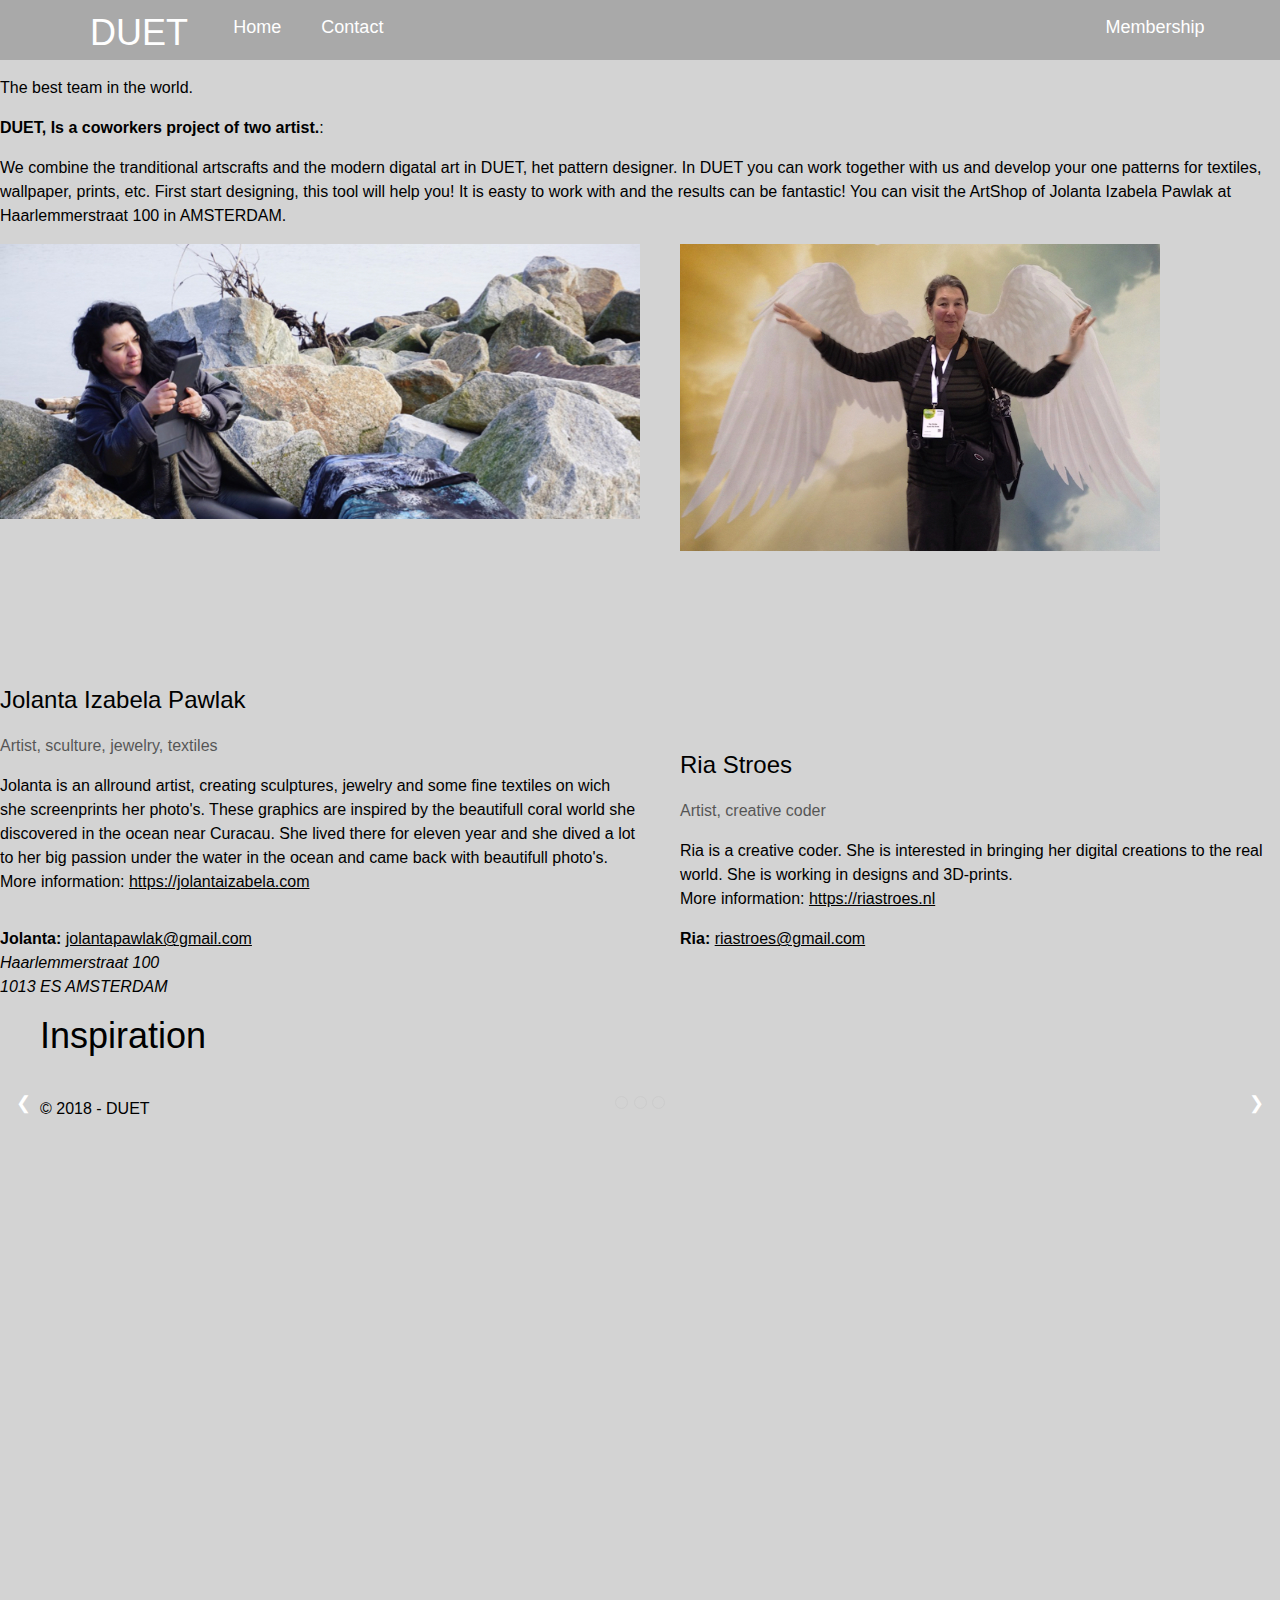
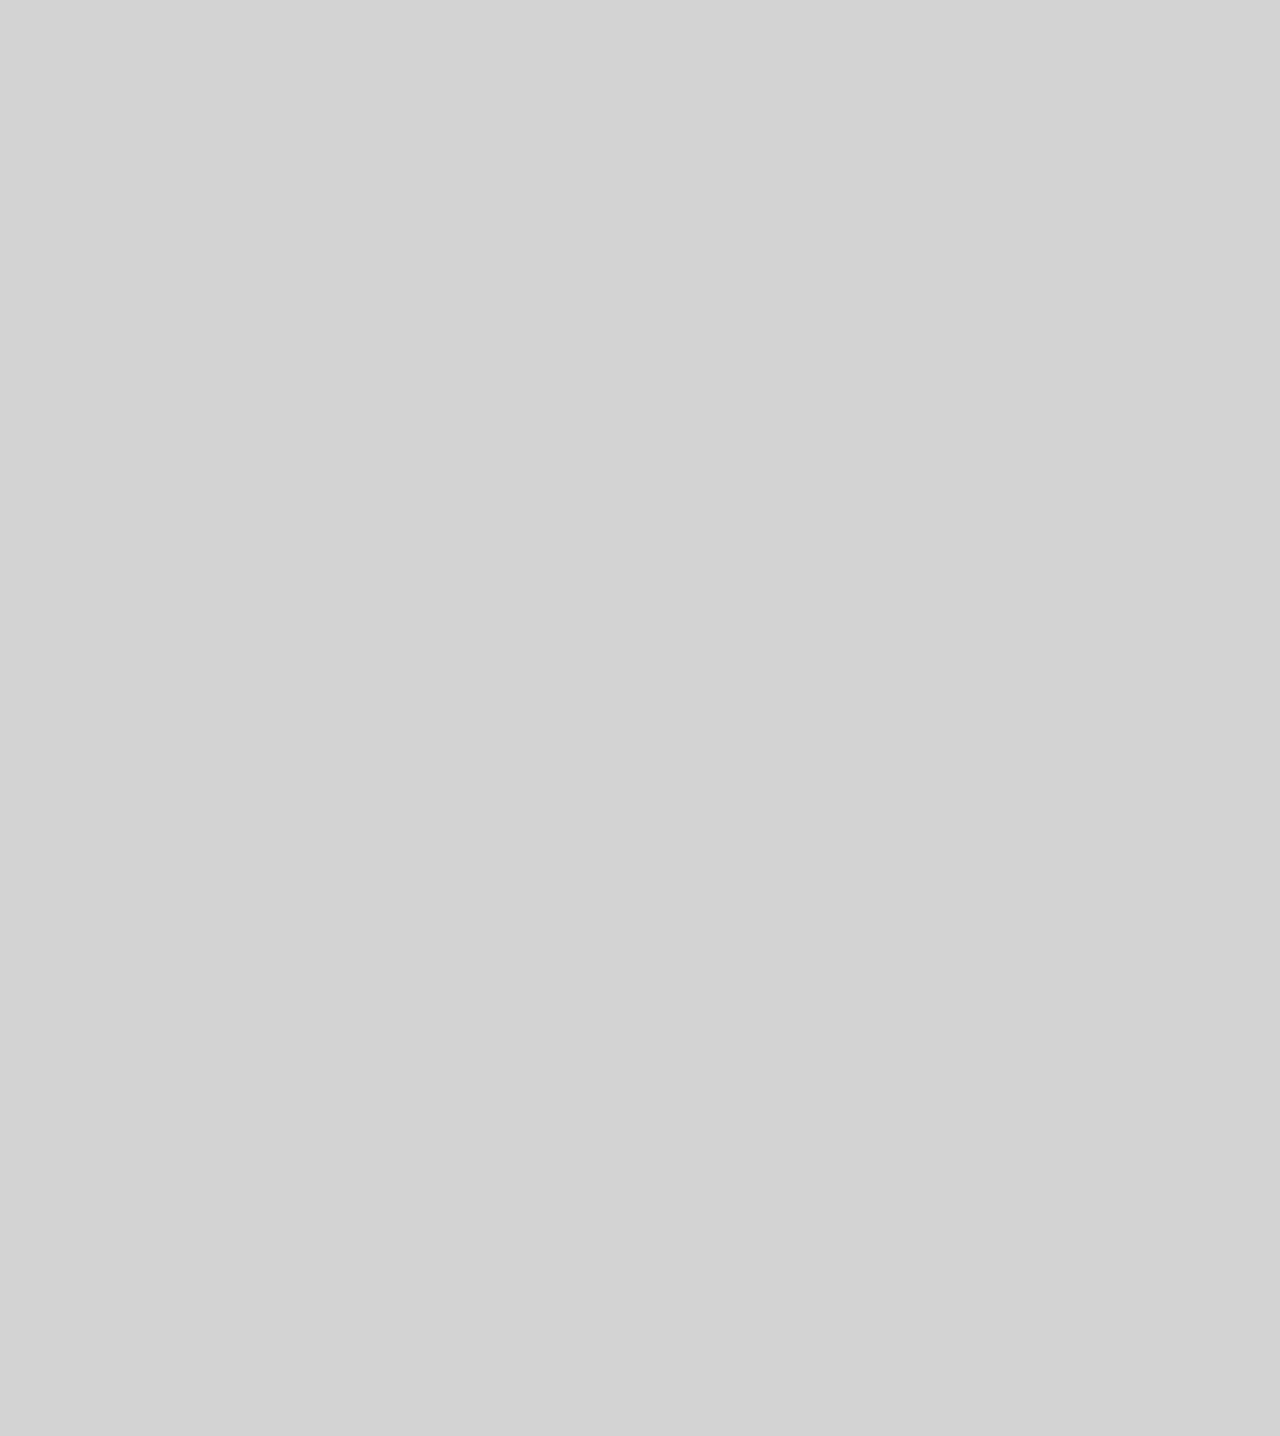
==== wwwroot/admin.html @ d8a4a4a1 "initial" ====
﻿<!DOCTYPE html>
<html>
<head>
    <title>DUET Admin</title>
    <meta charset="utf-8">
    <meta name="viewport" content="width=device-width, initial-scale=1">
    <link rel="stylesheet" href="css/w3.css" />
    <link rel="stylesheet" href="css/site.css" />
   
    <link href="https://fonts.googleapis.com/icon?family=Material+Icons" rel="stylesheet">
    <script src="js/app.js"></script>
    <script src="js/site.js"></script>
    <script src="js/proces.js"></script>
    <script src="js/myorders.js"></script>
    <script src="js/mydesigns.js"></script>
    <script src="js/admin.js"></script>
    <script src="js/show.js"></script>
    <script src="js/test.js"></script>

</head>
<body>
    <!-- menu -->
    <div class="w3-top menu">
       
            <div class="logo"><a href="admin.html?admin"><img src="images/logo.png" alt="logo" width="50" height="50" /><span class="title">DUET</span></a></div>
            <div class="menuitem"><a href="index.html">Home</a></div>
            <div class="menuitem"><a href="design.html">Designer</a></div>
            <div class="menuitem"><a href="javascript:app.topic('divdesign')">Design</a></div>
            <div class="menuitem"><a href="javascript:app.topic('divadmin')">Admin</a></div>
            <div class="menuitem"><a href="javascript:app.topic('divmembers')">Members</a></div>
            <div class="menuitem"><a href="javascript:app.topic('divdesigns')">Designs</a></div>
            <div class="menuitem"><a href="javascript:app.topic('divorders')">Orders</a></div>
        
    </div>
    <!-- end menu -->

    <div id="root" class="container">
        <div id="private" class="topic" style="display:block">
            <div id="divuser"></div>
            <p>This is a private area.</p>
        </div>
        <div id="divadmin" class="topic" style="display:none">
            <h1>Administration</h1>

            <h3>Create Inspiration in Database</h3>
            <p>Use this function if you create a new database</p>
            <button class="button" onclick="app.proces.seedInspiration()">Inspirations</button><br />

            <h3>Inspiration image to database.</h3>
            <p>Add an image to the database. Add the img file to the directory 'images'</p>
            <label class="llabel">Title:</label><input class="button" type="text" id="inaddtitle" /><br />
            <label class="llabel">Src:</label><input class="button" type="text" id="inaddsrc" />
            <button class="button" onclick="app.proces.addInspiration()">Add</button><br />
            <div id="result1"></div>

            <h3>Delete Inspiration image to database.</h3>
            <p>Delete an image in the database.</p>
            <label class="llabel">Title:</label><input class="button" type="text" id="indeletetitle" />
            <button class="button" onclick="app.proces.deleteInspiration()">Delete</button><br />

            <h3>Settings</h3>
            <label class="llabel">Root:</label><input class="button" type="text" id="inroot" />
            <button class="button" onclick="sendAppSetting('inroot')">Set</button><br />

            <label class="llabel">Max Design Width (pixels):</label><input class="button" type="text" id="inmaxdesignwidth" />
            <button class="button" onclick="sendAppSetting('inmaxdesignwidth')">Set</button><br />

            <label class="llabel">Max Design Height (pixels):</label><input class="button" type="text" id="inmaxdesignwidth" />
            <button class="button" onclick="sendAppSetting('inmaxdesignheight')">Set</button><br />

            <label class="llabel">Design DPI:</label><input class="button" type="text" id="inDPI" />
            <button class="button" onclick="sendAppSetting('inDPI')">Set</button>
            <label class="rlabel" id="resultsize"></label><br />

            <label class="llabel">Procesdays:</label><input class="button" type="text" id="inprocesdays" />
            <button class="button" onclick="sendAppSetting('inprocesdays')">Set</button><br />



        </div>
        <div id="divadmindesign" class=topic style="display:none">
            
            <label>id:</label><input id="inid" value="" />
            <label>width:</label><input id="inwidth" value="" />
            <label>height:</label><input id="inheight" value="" />
            <button onclick="j_Admin_GetDesign()">Get Design</button><br />

            <img id="testimg" src="" alt="" />
        </div>
        <div id="divmembers" class=topic style="display:none">
            <h1>DUET Members</h1>
            <div id="members"></div>
        </div>
        <div id="divdesigns" class=topic style="display: none">
            <h1>DUET Designs</h1>
            <div id="alldesigns"></div>
        </div>
        <div id="divorders" class=topic style="display:none">
            <h1>DUET Orders</h1>
            <div id="allorders"></div>
        </div>
        <div id="errors"></div>
        <footer>
            <p>&copy; 2018 - DUET</p>
        </footer>

    </div>

    <div id="errors"></div>

    <script language="javascript">adminstart();</script>
</body>
</html>
---- wwwroot/css/site.css ----
body {
    
    margin:0px;
    width:100%;
    font-size:16px;
    background-color:lightgray;
}
* {
   box-sizing: border-box;
}


/******** menu ************/
.center{
    width:100%;
    align-self:stretch;
}

.logo {
    padding-left: 40px;
    float: left;
}
.title{

    font-size:36px;
    color:white;
}
.menu{
    display:block;
    background-color:darkgrey;
}
.menuitem {
    font-size:18px;
    float: left;
    height: 54px;
    padding-left: 20px;
    padding-right: 20px;
    padding-top: 14px;
    padding-bottom: 24px;
    color: white;
    background-color: darkgrey;
}
    .menuitem a {
        text-decoration: none;
    }
.logo a {
    text-decoration: none;
    }
.menuitemright {
    font-size: 18px;
    width: 700px;
    height: 54px;
    position: absolute;
    right: 0px;
    top: 0px;
}
    .menuitemright #divuser {
        width: 250px;
        height: 44px;
        padding-top:14px;
        padding-bottom:20px;
        background-color: darkgray;
        color: white;
        float:left;
    }
    .menuitemright #divdesignname {
        width: 200px;
        height: 44px;
        padding-top: 14px;
        padding-bottom: 20px;
        background-color: darkgray;
        color: white;
        float: left;
    }
    .menuitemright button {
        width: 250px;
        height: 54px;
        background-color: darkgray;
        color: white;
        float: right;
        border:0px;

    }
    .menuitemright div {
        width: 250px;
        right: 0px;
        top: 0px;
    }
    .menuitemright div a {
        width: 250px;
        color: black;
        padding: 14px;
    }

/******* REGISTER *********/
#divform{
    padding:40px;
    padding-top:70px;
}
    #divform .llabel {
        display: inline-block;
        margin-right: 20px;
        height: 40px;
        width: 180px;
        vertical-align: middle;
    }

    #divform .rlabel {
        display: inline-block;
        position: relative;
        margin-left: 20px;
        height: 24px;
        vertical-align: middle;
    }

    #divform input {
        height: 34px;
        width: 200px;
        padding-left: 10px;
    }

    #divform button {
        width: 400px;
        text-align: center;
        background-color: cornflowerblue;
        color: white;
        font-size: 36px;
        padding: 10px;
    }
 
/******** end register **********/

/******** index **********/


    #divlogin .llabel {
        display: inline-block;
        margin-right: 20px;
        height: 40px;
        width: 180px;
        vertical-align: middle;
    }
    #divlogin .rlabel {
        display: inline-block;
        position: relative;
        margin-left: 20px;
        height: 24px;
        vertical-align: middle;
    }
    #divlogin input {
        height: 34px;
        width: 200px;
        padding-left: 10px;
    }
    #divlogin button {
        width: 100%;
        text-align: center;
        background-color: cornflowerblue;
        color: white;
        font-size: 36px;
        padding: 10px;
    }
/******** end index **********/

/******* welcome *********/

#login {
    display:block;
    padding: 40px;
    padding-top: 60px;
    background-color: lightgray;
}
#divwelcome {
    padding: 40px;
}
#footer{
    padding-left:40px;
    padding-right:40px;
}
#divnews {
    padding:40px;
    padding-left:40px;
    padding-top: 0px;

}

    #divnews button {
        width: 100%;
        text-align: center;
        background-color: cornflowerblue;
        color: white;
        font-size: 32px;
        padding: 10px;
    }
/******** end welcome **********/
#errors{
    position:relative;
    background-color:lightgray;
    padding-left:60px;
    color:red;
}
/******* admin *********/
#divadmin {
    padding: 40px;
    padding-top: 100px;
}

    #divadmin button {
        width: 300px;
        text-align: center;
        background-color: cornflowerblue;
        color: white;
        font-size: 18px;
        padding: 5px;
    }
    #divadmin .llabel{
        width:200px;
    }
/******* admin design *********/
#divadmindesign {
    position: relative;
    padding: 40px;
    padding-top:100px;

}
    #divadmindesign label {
        display: inline-block;
        position: relative;
        width: 120px;
        margin-left: 40px;
    }

    #divadmindesign input {
        position: relative;
        width: 120px;
    }
    #divadmindesign button {
        margin-left: 40px;
        width: 120px;
    }

/******* members *********/
#tabmembers td {
    padding: 10px;
}
#tabmembers th {
    padding: 10px;
    text-align:left;
}
/******* orders *********/
#taborders td {
    padding: 10px;
}

#taborders th {
    padding: 10px;
    text-align: left;
}
/******* orderform *********/
#orderform{
    background-color:#fffdfd;
    padding:100px;
}
    #orderform #btnconfirm {
        width: 400px;
        text-align: center;
        background-color: cornflowerblue;
        color: white;
        font-size: 36px;
        padding: 10px;
    }
    #orderform input {
        height: 34px;
        width: 200px;
        padding-left: 10px;
    }
    .olabel {
        display:inline-block;
        width: 200px;
        padding-left: 10px;
    }

    /********************* help ******************/
#closehelp {
    position: absolute;
    right:10px;
}
#lefthelp {
    position: absolute;
    right: 42px;
    display: none;
}
#righthelp {
    position: absolute;
    display: inline-block;
    right: 42px;
    
}
    .help{
        padding:20px;
        background-color: cornflowerblue;
        color: white;
        position:absolute;
        width:50%;
        top:55px;
        left:0px;
        display: none;
        z-index:99;
    }
#divnews {
    position: relative;
    padding: 40px;
}
#paneldesign {
    position: absolute;
    background-color:lightgray;
    padding: 20px;
    -webkit-transition: all 2000ms cubic-bezier(0.175, 0.885, 0.32, 1.275);
    transition: all 2000ms cubic-bezier(0.175, 0.885, 0.32, 1.275);
}

#panelsettings {
    position: absolute;
    background-color: lightgray;
    padding: 20px;
    //top:34px;
    -webkit-transition: all 2000ms cubic-bezier(0.175, 0.885, 0.32, 1.275);
    transition: all 2000ms cubic-bezier(0.175, 0.885, 0.32, 1.275);
}

#panelinspiration {
    
    position: relative;
    background-color: lightgray;
    padding: 0px;
    -webkit-transition: all 2000ms cubic-bezier(0.175, 0.885, 0.32, 1.275);
    transition: all 2000ms cubic-bezier(0.175, 0.885, 0.32, 1.275);

}
    #panelinspiration h1{
        margin-left:40px;
    }
#root {
    position: relative;
    background-color: lightgray;
}

h3 button {
    float: right;
    width: 100px;
    text-align: center;
    background-color: cornflowerblue;
    color: white;
    font-size: 18px;
    padding: 10px;
}
/******  inspiration ******/
#inspirationlock {
    padding-top: 10px;
}
/*************stamptype ********/
#divstamptype {
    width: 100%;
    padding-top: 20px;
}

    #divstamptype .llabel {
        display: inline-block;
        width: 150px;
        height: 24px;
        padding-left: 20px;
    }

    #divstamptype span {
        display: inline-flex;
    }

        #divstamptype span.no {
            display: none;
        }

        #divstamptype span .mlabel {
            display: inline-block;
            width: 120px;
            height: 24px;
            padding-left: 10px;
        }

    #divstamptype input {
        width: 20%;
        height: 24px;
    }

/****************** stampshapes **********/
#divstampshape {
    margin: 0px;
    display: inline-block;
}

    #divstampshape .stampshapes {
        display: none
    }

    #divstampshape .w3-left, .w3-right, .w3-badge {
        cursor: pointer
    }

    #divstampshape .w3-badge {
        height: 13px;
        width: 13px;
        padding: 0;
        padding-top: 50px;
    }

/****************** scale **********/
#divstampscale {
    width: 100%;
}


    #divstampscale .llabel {
        display: inline-block;
        padding-left: 20px;
        height: 24px;
        width: 100%;
        vertical-align: middle;
    }
/****************** size **********/
#divstampsize {
    width: 100%;
}


    #divstampsize .llabel {
        display: inline-block;
        padding-left: 20px;
        height: 24px;
        width: 100%;
        vertical-align: middle;
    }
/****************** behavior **********/
#divbehaviour {
    width: 100%;
}


    #divbehaviour .llabel {
        display: inline-block;
        padding-left: 20px;
        height: 24px;
        width: 100%;
        vertical-align: middle;
    }

    #divbehaviour .flabel {
        display: inline-block;
        padding-left: 20px;
        height: 24px;
        vertical-align: middle;
    }

#asbrush {
    width: 24px;
    height: 24px;
}

/****************** design **********/
mydesigntitle{
    font-size:46px;
    color:red;
}

#divdesignsize{
    text-align:right;
}
#indesignwidth {
    width: 15%;
}
#indesignheight {
    width: 15%;
}
#divtitle .rlabel{
    margin-left:10px;
}
#btnrulers {
    position: absolute;
    width: 28px;
    height: 28px;
    padding: 0px;
    border: solid 1px black;
    background-color: cornflowerblue;
    color: white;
}

    #btnrulers:focus {
        outline: none;
    }

#canvashorruler {
    position: absolute;
}

#canvasverruler {
    position: absolute;
    float: left;
}

#canvasdesign {
    position: absolute;
}

#canvastop {
    position: absolute;
}

#canvasbackground {
    position: absolute;
}

#divbuttons .button {
    float: left;
    width: 100%;
    text-align: center;
    background-color: cornflowerblue;
    color: white;
    font-size: 18px;
    margin-top: 10px;
}

#divbuttons .button50 {
    float: left;
    width: 50%;
    text-align: center;
    background-color: cornflowerblue;
    color: white;
    font-size: 18px;
    padding: 10px;
    margin-top: 20px;
}

#divbuttons .button30 {
    float: left;
    width: 33%;
    text-align: center;
    background-color: cornflowerblue;
    color: white;
    font-size: 18px;
    padding: 10px;
    margin-top: 20px;
}

#divbuttons .button30no {
    float: left;
    width: 33%;
    text-align: center;
    background-color: cornflowerblue;
    color: gray;
    font-size: 18px;
    padding: 10px;
    margin-top: 20px;
}
/************* my designs *********/
#divshareddesigns{
    padding:40px;
}
#mydesign {
    padding-top: 60px;
    padding-right: 40px;
    padding-left: 40px;
    padding-bottom: 40px;
    vertical-align: top;
}

.tegel {
    display: inline-block;
    margin: 10px;
}

#show {
    padding-top: -60px;
    padding-right: 40px;
    padding-left: 40px;
    padding-bottom: 40px;
    vertical-align: top;
}
#likes{
    color:white;
}

.tbldesigns {
    width: 100%;
    margin: 20px;
}

    .tbldesigns th {
        text-align: left;
        padding: 10px
    }

    .tbldesigns td {
        padding: 10px;
        padding-left: 5px;
        padding-right: 5px;
        vertical-align: top;
    }

    .tbldesigns button {
        float: left;
        width: 90px;
        text-align: center;
        background-color: cornflowerblue;
        color: white;
        font-size: 16px;
        padding-top: 6px;
        padding-bottom: 6px;
        padding-left: 4px;
        padding-right: 4px;
    }

#infodesign {
    display: none;
    position: absolute;
    top: 200px;
    left: 400px;
    background-color: cornflowerblue;
    color: white;
    padding: 20px;
}

    #infodesign button {
        width: 100%;
    }
/*********myorders********/
.tblorders {
    width: 100%;
    margin: 20px;
}

    .tblorders th {
        text-align: left;
        padding: 10px;
    }

    .tblorders td {
        padding: 10px;
        vertical-align: top;
    }

        .tblorders td.right {
            text-align: right;
        }

    .tblorders th.right {
        text-align: right;
    }

    .tblorders button {
        float: left;
        width: 90px;
        text-align: center;
        background-color: cornflowerblue;
        color: white;
        font-size: 16px;
        padding-top: 6px;
        padding-bottom: 6px;
        padding-left: 4px;
        padding-right: 4px;
    }
/*********** check ***********/
#frame {
    overflow: auto;
}

#divframe {
    text-align: center;
    width: 100%;
    overflow: auto;
}
/*********** mydesigns.html *******/
#divmydesigns {
    display: block;
    width: 100%;
    padding: 40px;
    float: left;
}
/*********** shared *******/
#shareddesigns {
    display:inline-block;
    width:100%;
    padding:40px;
    float:left;
}

.card {
    display: inline-block;
    float: left;
    margin: 20px;
    position: relative;
    background-color: white;
    border-radius: 10px;
    border-color: gray;
    padding: 10px;
}

    .card img {
        padding-bottom: 20px;
    }

.cardinfo {
    position: relative;
    height: 100px;
}
/* The alert message box */
#alertbox {
    display: none;
    position: absolute;
    top: 130px;
}

.alert {
    padding: 20px;
    background-color: #f44336;
    color: white;
}


.closebtn {
    margin-left: 15px;
    color: white;
    font-weight: bold;
    float: right;
    font-size: 22px;
    line-height: 20px;
    cursor: pointer;
    transition: 0.3s;
}

    .closebtn:hover {
        color: black;
    }
/*********** divadmin ***********/

#divadmin .llabel {
    display: inline-block;
    width: 200px;
}
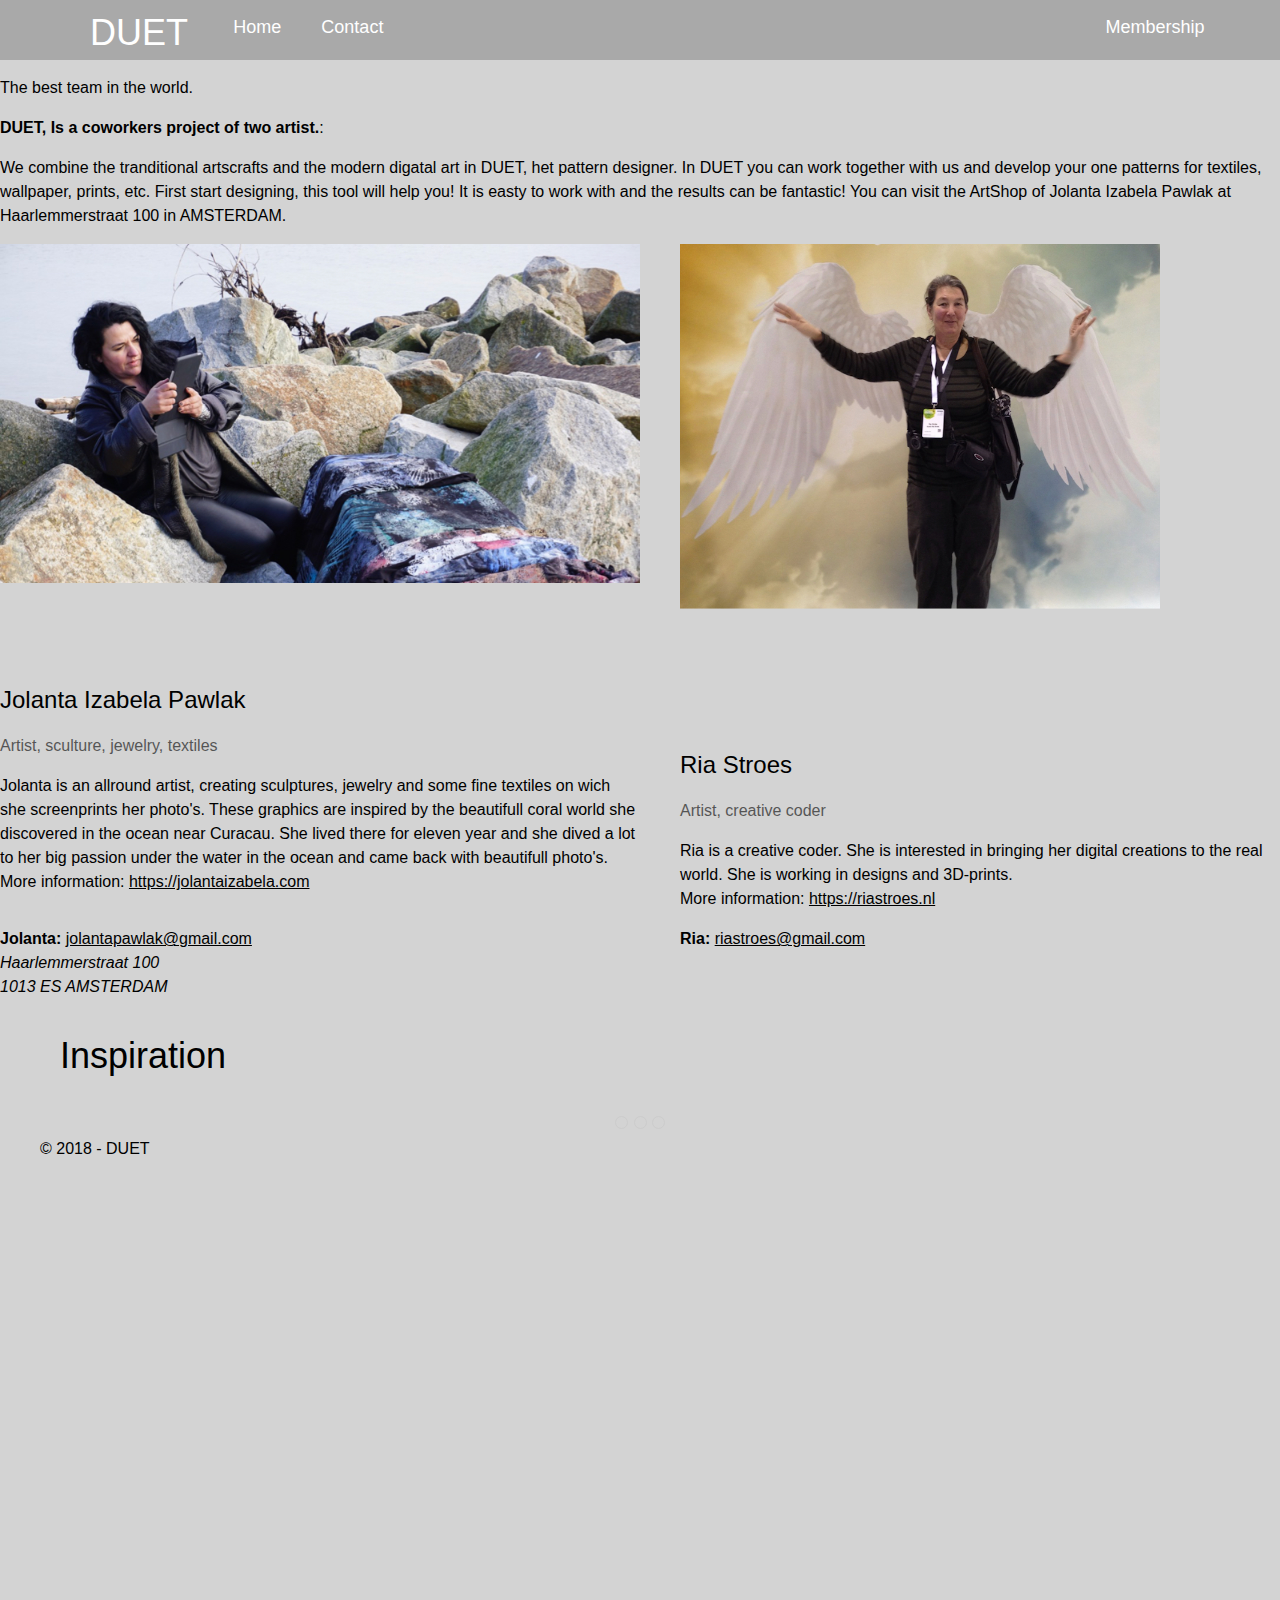
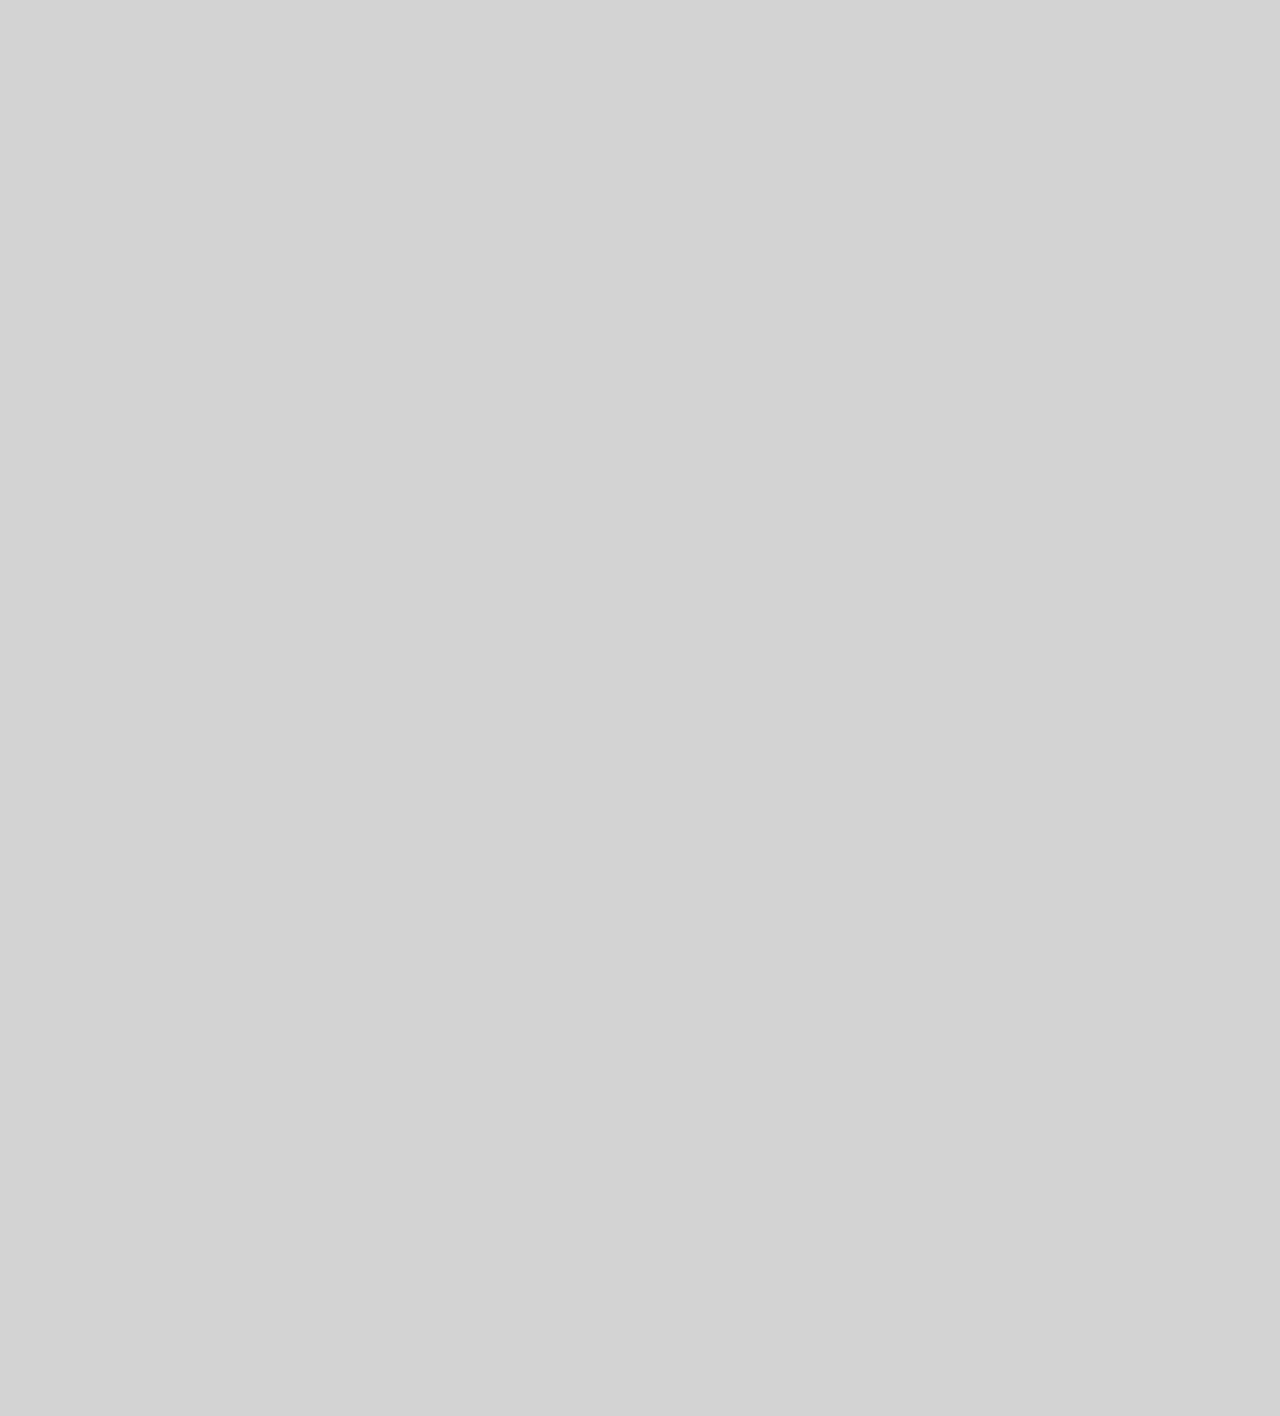
==== commit 6f0d4f04: "update from up" ====
--- a/wwwroot/admin.html
+++ b/wwwroot/admin.html
@@ -41,41 +41,36 @@
         </div>
         <div id="divadmin" class="topic" style="display:none">
             <h1>Administration</h1>
-
             <h3>Create Inspiration in Database</h3>
             <p>Use this function if you create a new database</p>
             <button class="button" onclick="app.proces.seedInspiration()">Inspirations</button><br />
-
             <h3>Inspiration image to database.</h3>
             <p>Add an image to the database. Add the img file to the directory 'images'</p>
             <label class="llabel">Title:</label><input class="button" type="text" id="inaddtitle" /><br />
             <label class="llabel">Src:</label><input class="button" type="text" id="inaddsrc" />
             <button class="button" onclick="app.proces.addInspiration()">Add</button><br />
             <div id="result1"></div>
-
             <h3>Delete Inspiration image to database.</h3>
             <p>Delete an image in the database.</p>
             <label class="llabel">Title:</label><input class="button" type="text" id="indeletetitle" />
             <button class="button" onclick="app.proces.deleteInspiration()">Delete</button><br />
-
             <h3>Settings</h3>
             <label class="llabel">Root:</label><input class="button" type="text" id="inroot" />
             <button class="button" onclick="sendAppSetting('inroot')">Set</button><br />
-
+            <label class="llabel">Design Width (pixels):</label><input class="button" type="text" id="indesignwidth" />
+            <button class="button" onclick="sendAppSetting('indesignwidth')">Set</button><br />
+            <label class="llabel">Design Height (pixels):</label><input class="button" type="text" id="indesignheight" />
+            <button class="button" onclick="sendAppSetting('indesignheight')">Set</button>
+            <label class="rlabel" id="resultsize"></label><br />
             <label class="llabel">Max Design Width (pixels):</label><input class="button" type="text" id="inmaxdesignwidth" />
             <button class="button" onclick="sendAppSetting('inmaxdesignwidth')">Set</button><br />
-
-            <label class="llabel">Max Design Height (pixels):</label><input class="button" type="text" id="inmaxdesignwidth" />
+            <label class="llabel">Max Design Height (pixels):</label><input class="button" type="text" id="inmaxdesignheight" />
             <button class="button" onclick="sendAppSetting('inmaxdesignheight')">Set</button><br />
-
             <label class="llabel">Design DPI:</label><input class="button" type="text" id="inDPI" />
             <button class="button" onclick="sendAppSetting('inDPI')">Set</button>
-            <label class="rlabel" id="resultsize"></label><br />
-
+            <label class="rlabel" id="resultmaxsize"></label><br />
             <label class="llabel">Procesdays:</label><input class="button" type="text" id="inprocesdays" />
             <button class="button" onclick="sendAppSetting('inprocesdays')">Set</button><br />
-
-
 
         </div>
         <div id="divadmindesign" class=topic style="display:none">
--- a/wwwroot/css/site.css
+++ b/wwwroot/css/site.css
@@ -333,7 +333,7 @@
     
     position: relative;
     background-color: lightgray;
-    padding: 0px;
+    padding: 20px;
     -webkit-transition: all 2000ms cubic-bezier(0.175, 0.885, 0.32, 1.275);
     transition: all 2000ms cubic-bezier(0.175, 0.885, 0.32, 1.275);
 
@@ -359,6 +359,28 @@
 #inspirationlock {
     padding-top: 10px;
 }
+/****************** inspiration **********/
+#divinspiration {
+    background-color: black;
+    padding: 0px;
+    margin: 0px;
+}
+
+    #divinspiration .slides {
+        display: none
+    }
+
+    #divinspiration .w3-left, .w3-right, .w3-badge {
+        cursor: pointer
+    }
+
+    #divinspiration .w3-badge {
+        height: 13px;
+        width: 13px;
+        padding: 0
+    }
+/****************** end carousel **********/
+
 /*************stamptype ********/
 #divstamptype {
     width: 100%;
